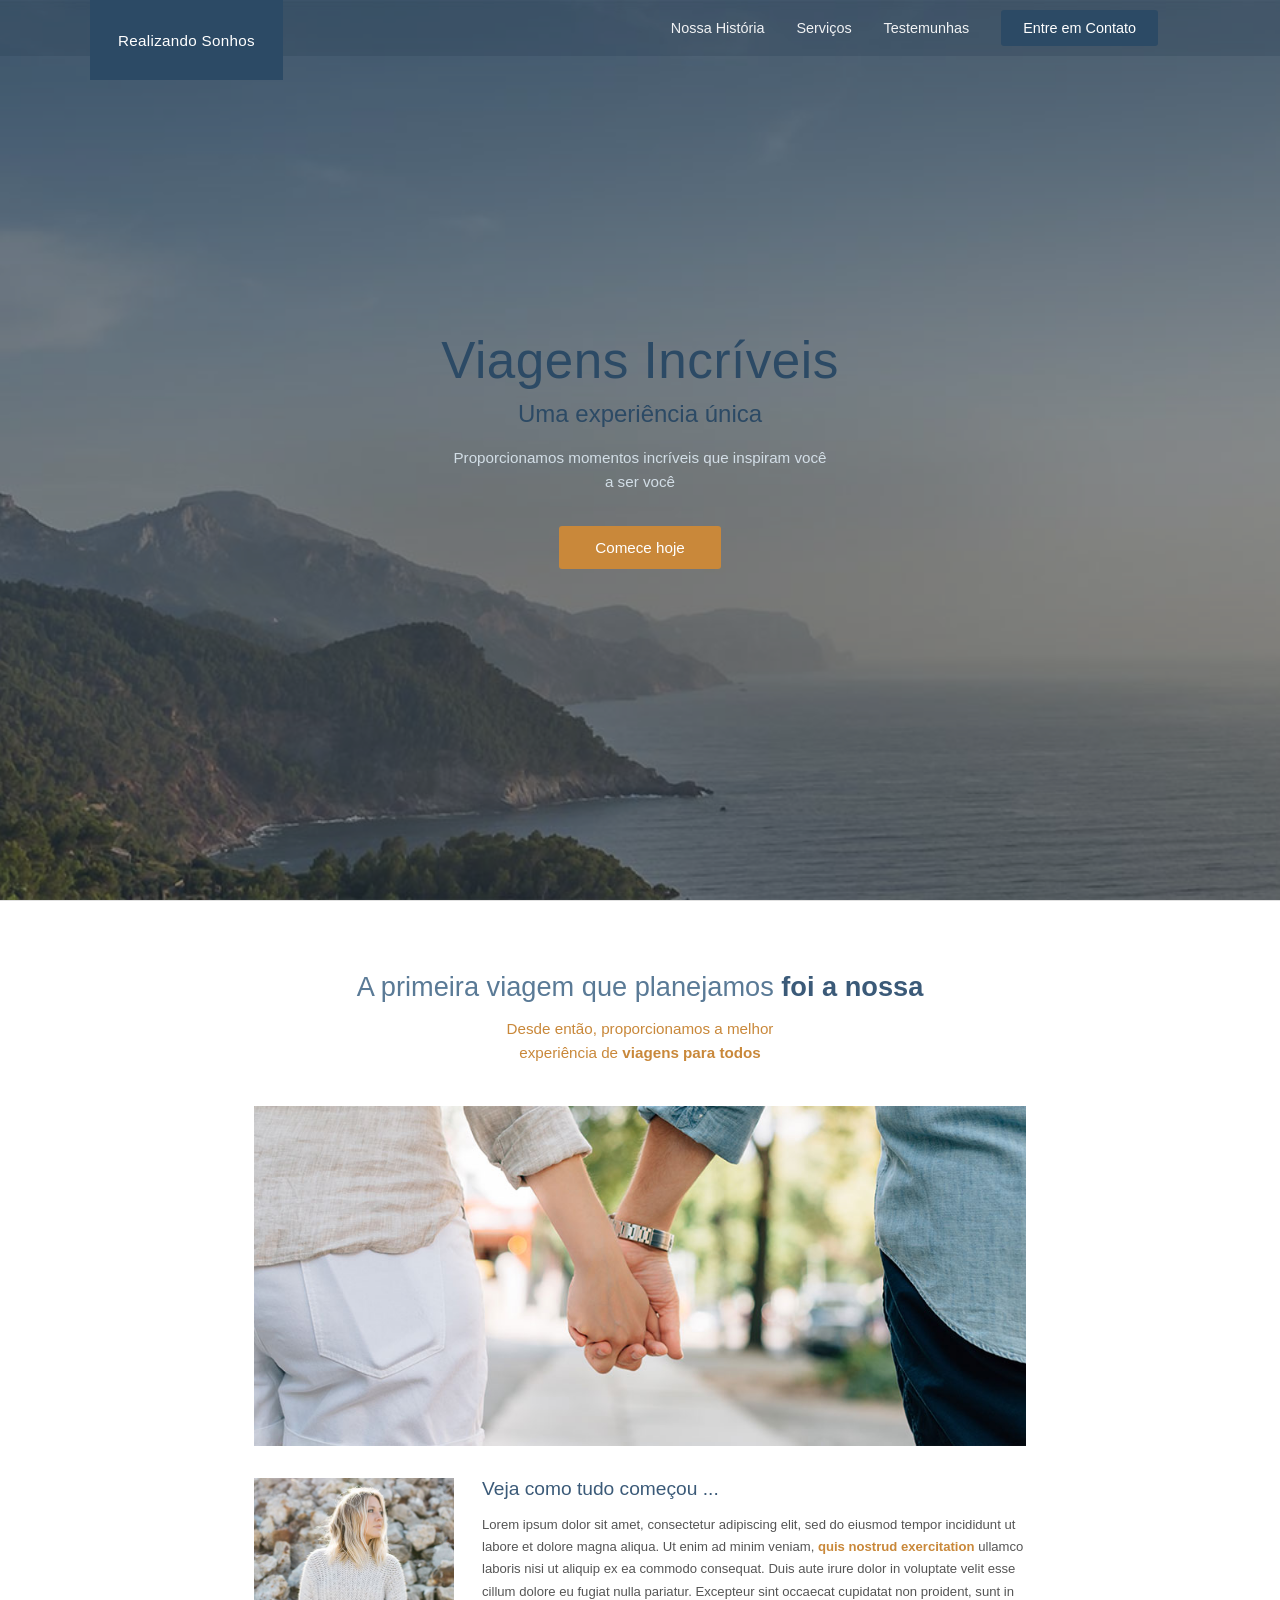
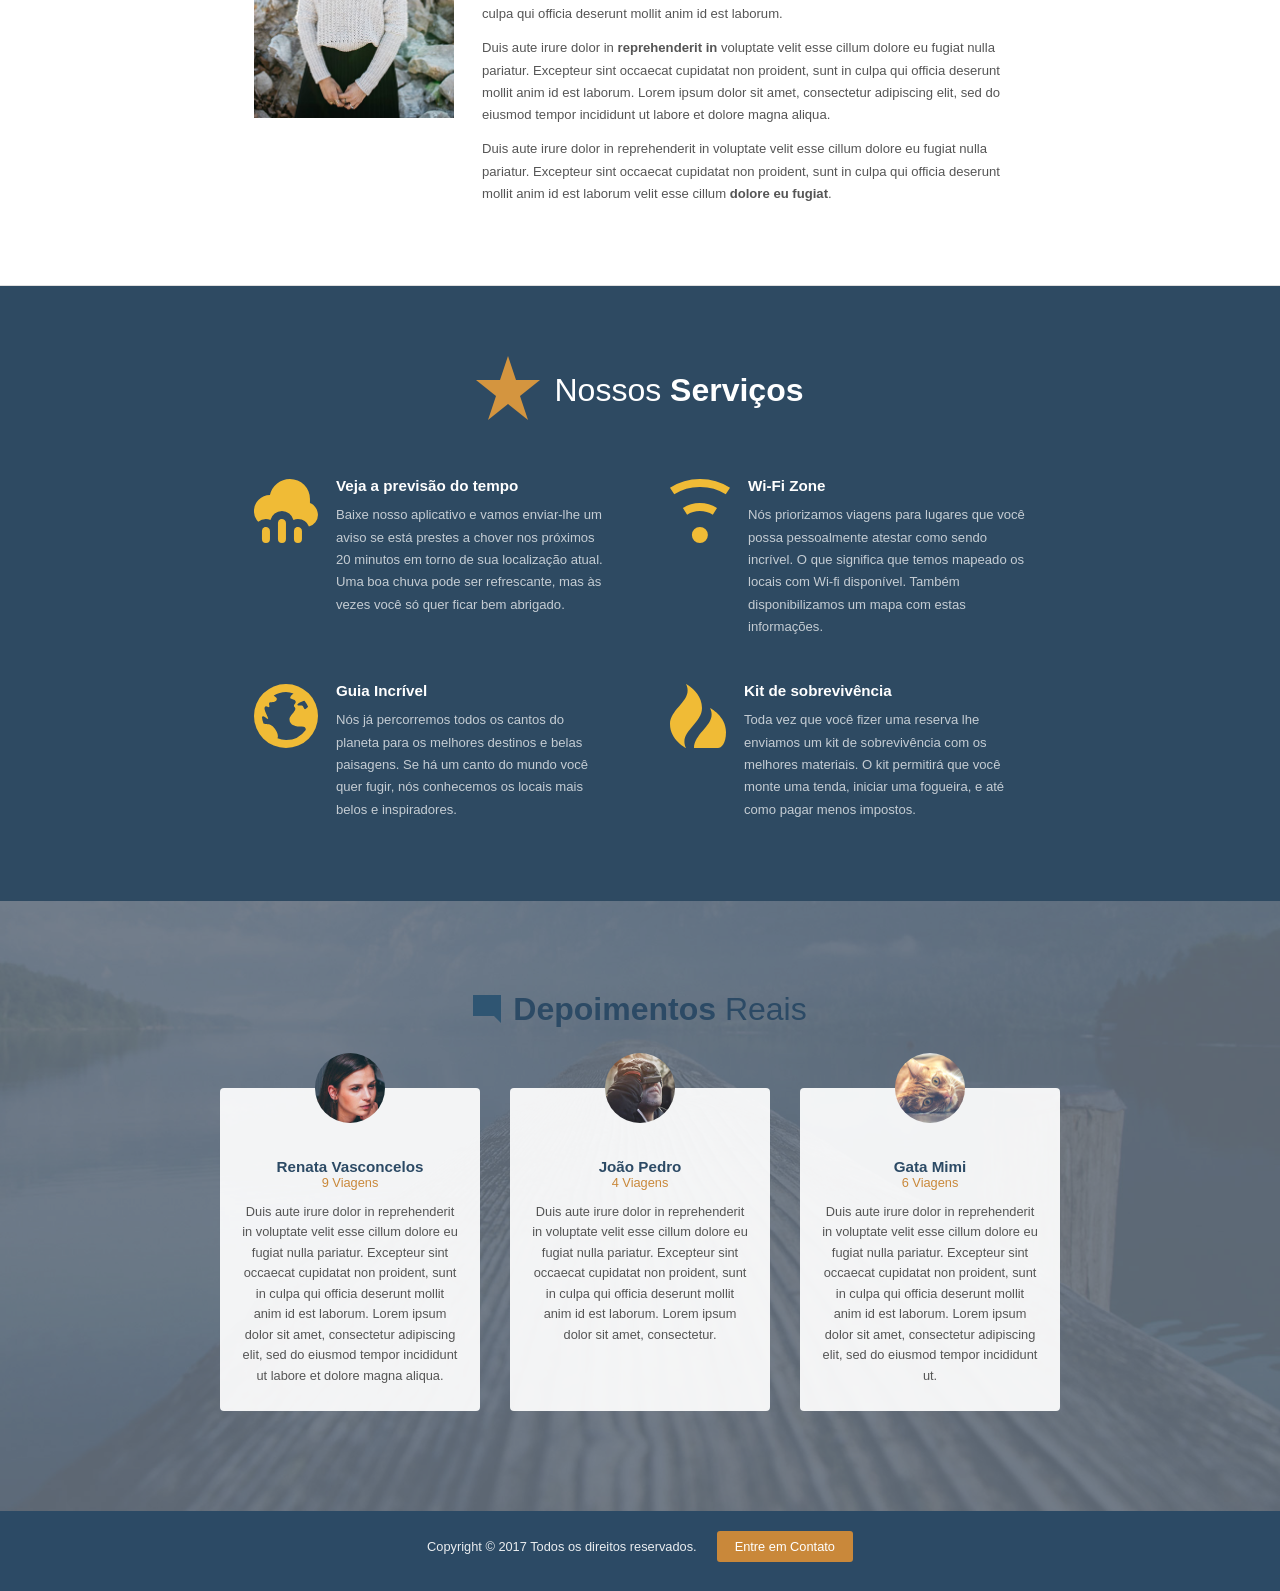
==== index.html @ dc844e5a "first commit" ====
<!doctype html>
<html lang="en">
  <head>
    <meta charset="UTF-8" />
    <meta name="viewport" content="width=device-width, initial-scale=1.0" />
    <link rel="stylesheet" href="style.css" />
    <title>Landing Page - Viagens</title>
  </head>
  <body>
    <div class="container">
      <header>
        <nav class="navbar">
          <div class="logo">Realizando Sonhos</div>

          <ul class="nav-links">
            <li><a href="#">Nossa História</a></li>
            <li><a href="#">Serviços</a></li>
            <li><a href="#">Testemunhas</a></li>
            <li><a href="#" class="btn-ctt">Entre em Contato</a></li>
          </ul>
        </nav>
      </header>
      <section class="pt1">
        <div class="texto-pt1">
          <h1>Viagens Incríveis</h1>
          <h2>Uma experiência única</h2>
          <p class="desc">
            Proporcionamos momentos incríveis que inspiram você a ser você
          </p>
          <a href="#" class="botao-laranja">Comece hoje</a>
        </div>
      </section>
      <section class="pt2">
        <div class="pt2-inner">
          <div class="pt2-titulo">
            <h2>
              A primeira viagem que planejamos <strong>foi a nossa</strong>
            </h2>
            <p class="pt2-subtitulo">
              Desde então, proporcionamos a melhor<br />experiência de
              <span class="destaque-laranja">viagens para todos</span>
            </p>
          </div>

          <div class="pt2-foto-grande">
            <img
              src="imagens-da-pagina/primeira-viagem.jpg"
              alt="Casal de mãos dadas"
            />
          </div>

          <div class="pt2-conteudo">
            <div class="pt2-foto-pequena">
              <img
                src="imagens-da-pagina/como-comecou.jpg"
                alt="Mulher viajante"
              />
            </div>
            <div class="pt2-texto">
              <h3>Veja como tudo começou ...</h3>
              <p>
                Lorem ipsum dolor sit amet, consectetur adipiscing elit, sed do
                eiusmod tempor incididunt ut labore et dolore magna aliqua. Ut
                enim ad minim veniam,
                <a href="#" class="destaque-laranja"
                  >quis nostrud exercitation</a
                >
                ullamco laboris nisi ut aliquip ex ea commodo consequat. Duis
                aute irure dolor in voluptate velit esse cillum dolore eu fugiat
                nulla pariatur. Excepteur sint occaecat cupidatat non proident,
                sunt in culpa qui officia deserunt mollit anim id est laborum.
              </p>
              <p>
                Duis aute irure dolor in
                <strong>reprehenderit in</strong> voluptate velit esse cillum
                dolore eu fugiat nulla pariatur. Excepteur sint occaecat
                cupidatat non proident, sunt in culpa qui officia deserunt
                mollit anim id est laborum. Lorem ipsum dolor sit amet,
                consectetur adipiscing elit, sed do eiusmod tempor incididunt ut
                labore et dolore magna aliqua.
              </p>
              <p>
                Duis aute irure dolor in reprehenderit in voluptate velit esse
                cillum dolore eu fugiat nulla pariatur. Excepteur sint occaecat
                cupidatat non proident, sunt in culpa qui officia deserunt
                mollit anim id est laborum velit esse cillum
                <strong>dolore eu fugiat</strong>.
              </p>
            </div>
          </div>
        </div>
      </section>
      <section class="pt3">
        <div class="pt3-inner">
          <div class="pt3-titulo">
            <span class="pt3-estrela">
              <img src="imagens-da-pagina/icons/star.svg" alt="Estrela" />
            </span>
            <h2>Nossos <strong>Serviços</strong></h2>
          </div>

          <div class="pt3-grid">
            <div class="pt3-card">
              <div class="pt3-icone">
                <img src="imagens-da-pagina/icons/rain.svg" alt="Chuva" />
              </div>
              <div class="pt3-card-texto">
                <h4>Veja a previsão do tempo</h4>
                <p>
                  Baixe nosso aplicativo e vamos enviar-lhe um aviso se está
                  prestes a chover nos próximos 20 minutos em torno de sua
                  localização atual. Uma boa chuva pode ser refrescante, mas às
                  vezes você só quer ficar bem abrigado.
                </p>
              </div>
            </div>
            <div class="pt3-card">
              <div class="pt3-icone">
                <img src="imagens-da-pagina/icons/wifi.svg" alt="Wi-fi" />
              </div>
              <div class="pt3-card-texto">
                <h4>Wi-Fi Zone</h4>
                <p>
                  Nós priorizamos viagens para lugares que você possa
                  pessoalmente atestar como sendo incrível. O que significa que
                  temos mapeado os locais com Wi-fi disponível. Também
                  disponibilizamos um mapa com estas informações.
                </p>
              </div>
            </div>
            <div class="pt3-card">
              <div class="pt3-icone">
                <img src="imagens-da-pagina/icons/globe.svg" alt="Globo" />
              </div>
              <div class="pt3-card-texto">
                <h4>Guia Incrível</h4>
                <p>
                  Nós já percorremos todos os cantos do planeta para os melhores
                  destinos e belas paisagens. Se há um canto do mundo você quer
                  fugir, nós conhecemos os locais mais belos e inspiradores.
                </p>
              </div>
            </div>
            <div class="pt3-card">
              <div class="pt3-icone">
                <img src="imagens-da-pagina/icons/fire.svg" alt="Fogo" />
              </div>
              <div class="pt3-card-texto">
                <h4>Kit de sobrevivência</h4>
                <p>
                  Toda vez que você fizer uma reserva lhe enviamos um kit de
                  sobrevivência com os melhores materiais. O kit permitirá que
                  você monte uma tenda, iniciar uma fogueira, e até como pagar
                  menos impostos.
                </p>
              </div>
            </div>
          </div>
        </div>
      </section>
      <section class="pt4">
        <div class="pt4-inner">
          <div class="pt4-titulo">
            <img
              src="imagens-da-pagina/icons/comment.svg"
              alt="Balão de fala"
              class="icone-titulo"
            />
            <h2><strong>Depoimentos</strong> Reais</h2>
          </div>

          <div class="pt4-cards">
            <div class="pt4-card">
              <img src="imagens-da-pagina/testemunha-renata.jpg" alt="Pessoa" />
              <h4>Renata Vasconcelos</h4>
              <span>9 Viagens</span>
              <p>
                Duis aute irure dolor in reprehenderit in voluptate velit esse
                cillum dolore eu fugiat nulla pariatur. Excepteur sint occaecat
                cupidatat non proident, sunt in culpa qui officia deserunt
                mollit anim id est laborum. Lorem ipsum dolor sit amet,
                consectetur adipiscing elit, sed do eiusmod tempor incididunt ut
                labore et dolore magna aliqua.
              </p>
            </div>

            <div class="pt4-card">
              <img src="imagens-da-pagina/testemunha-joao.jpg" alt="Pessoa" />
              <h4>João Pedro</h4>
              <span>4 Viagens</span>
              <p>
                Duis aute irure dolor in reprehenderit in voluptate velit esse
                cillum dolore eu fugiat nulla pariatur. Excepteur sint occaecat
                cupidatat non proident, sunt in culpa qui officia deserunt
                mollit anim id est laborum. Lorem ipsum dolor sit amet,
                consectetur.
              </p>
            </div>

            <div class="pt4-card">
              <img src="imagens-da-pagina/testemunha-cat.jpg" alt="Pessoa" />
              <h4>Gata Mimi</h4>
              <span>6 Viagens</span>
              <p>
                Duis aute irure dolor in reprehenderit in voluptate velit esse
                cillum dolore eu fugiat nulla pariatur. Excepteur sint occaecat
                cupidatat non proident, sunt in culpa qui officia deserunt
                mollit anim id est laborum. Lorem ipsum dolor sit amet,
                consectetur adipiscing elit, sed do eiusmod tempor incididunt
                ut.
              </p>
            </div>
          </div>
        </div>
      </section>
      <footer class="footer">
        <div class="footer-inner">
          <p>Copyright © 2017 Todos os direitos reservados.</p>
          <a href="#" class="btn-footer">Entre em Contato</a>
        </div>
      </footer>
    </div>
  </body>
</html>
---- style.css ----
* {
  margin: 0;
  padding: 0;
  box-sizing: border-box;
}

body {
  font-family: "Arial", sans-serif;
}

.container {
  width: 100%;
}

header {
  position: absolute;
  top: 0;
  left: 0;
  width: 100%;
  z-index: 10;
  background-color: rgba(42, 62, 82, 0.28);
}

.navbar {
  display: flex;
  align-items: stretch;
  justify-content: space-between;
  height: 56px;
  max-width: 1100px;
  margin: 0 auto;
}

.logo {
  background-color: #2c4a65;
  color: #fff;
  font-size: 0.95rem;
  font-weight: 500;
  padding: 0 28px;
  height: 80px;
  display: flex;
  align-items: center;
  letter-spacing: 0.02em;
  flex-shrink: 0;
  align-self: flex-start;
  position: relative;
  z-index: 11;
}

.nav-links {
  list-style: none;
  display: flex;
  align-items: center;
  gap: 32px;
  padding-right: 32px;
}

.nav-links li a {
  text-decoration: none;
  color: #fff;
  font-size: 0.9rem;
  opacity: 0.92;
  transition: opacity 0.2s;
}

.nav-links li a:hover {
  opacity: 1;
}

.nav-links li a.btn-ctt {
  background-color: #2c4a65;
  color: #fff;
  padding: 10px 22px;
  border-radius: 3px;
  opacity: 1;
  font-weight: 500;
  transition: background 0.2s;
}

.nav-links li a.btn-ctt:hover {
  background-color: #3b5a78;
}
/* SEÇÃO 1 */
.pt1 {
  position: relative;
  width: 100%;
  height: 100vh;
  min-height: 500px;
  background-image: url("imagens-da-pagina/paisagem--medium.jpg");
  background-size: cover;
  background-position: center;
  display: flex;
  align-items: center;
  justify-content: center;
  overflow: hidden;
}

.pt1::before {
  content: "";
  position: absolute;
  inset: 0;
  background: rgba(30, 48, 68, 0.5);
}

.texto-pt1 {
  position: relative;
  z-index: 1;
  text-align: center;
  color: #ffffff;
  padding: 0 20px;
}

.texto-pt1 h1 {
  font-size: 3.2rem;
  font-weight: 400;
  margin-bottom: 10px;
  letter-spacing: 0.01em;
  color: #2c4a65;
}

.texto-pt1 h2 {
  font-size: 1.5rem;
  font-weight: 400;
  margin-bottom: 18px;
  color: #2c4a65;
}

.texto-pt1 .desc {
  font-size: 0.95rem;
  opacity: 0.88;
  max-width: 380px;
  margin: 0 auto 32px;
  line-height: 1.6;
  color: #e0ecf5;
}

.botao-laranja {
  display: inline-block;
  background-color: #c9883a;
  color: #fff;
  text-decoration: none;
  padding: 13px 36px;
  border-radius: 3px;
  font-size: 0.95rem;
  font-weight: 500;
  transition: background 0.2s;
}

.botao-laranja:hover {
  background-color: #b5772f;
}

.pt2,
.pt3 {
  min-height: 300px;
  background-color: #f5f5f5;
  border-top: 1px solid #e0e0e0;
}

footer {
  min-height: 80px;
  background-color: #2c4a65;
}

/* SEÇÃO 2 */
.pt2 {
  background-color: #fff;
  padding: 70px 0 80px;
}

.pt2-inner {
  max-width: 820px;
  margin: 0 auto;
  padding: 0 24px;
}

.pt2-titulo {
  text-align: center;
  margin-bottom: 40px;
}

.pt2-titulo h2 {
  font-size: 1.7rem;
  font-weight: 400;
  color: #5a7a96;
  margin-bottom: 14px;
}

.pt2-titulo h2 strong {
  font-weight: 700;
  color: #3b5a78;
}

.pt2-subtitulo {
  font-size: 0.95rem;
  color: #c9883a;
  line-height: 1.6;
  text-align: center;
}

.destaque-laranja {
  color: #c9883a;
  font-weight: 600;
  text-decoration: none;
}

.pt2-foto-grande {
  width: 100%;
  margin-bottom: 32px;
}

.pt2-foto-grande img {
  width: 100%;
  height: 340px;
  object-fit: cover;
  object-position: center 30%;
  display: block;
}

.pt2-conteudo {
  display: flex;
  gap: 28px;
  align-items: flex-start;
}

.pt2-foto-pequena {
  flex-shrink: 0;
  width: 200px;
}

.pt2-foto-pequena img {
  width: 100%;
  height: 240px;
  object-fit: cover;
  display: block;
}

.pt2-texto h3 {
  font-size: 1.2rem;
  font-weight: 400;
  color: #3b5a78;
  margin-bottom: 14px;
}

.pt2-texto p {
  font-size: 0.82rem;
  color: #555;
  line-height: 1.7;
  margin-bottom: 12px;
}

.pt2-texto p:last-child {
  margin-bottom: 0;
}

/* SEÇÃO 3 */

.pt3 {
  background-color: #2e4a62;
  padding: 70px 0 80px;
}

.pt3-inner {
  max-width: 820px;
  margin: 0 auto;
  padding: 0 24px;
}

.pt3-titulo {
  display: flex;
  align-items: center;
  justify-content: center;
  gap: 14px;
  margin-bottom: 52px;
}

.pt3-estrela {
  font-size: 2rem;
  color: #c9883a;
  line-height: 1;
}

.pt3-titulo h2 {
  font-size: 2rem;
  font-weight: 400;
  color: #fff;
}

.pt3-titulo h2 strong {
  font-weight: 700;
  color: #fff;
}

.pt3-grid {
  display: grid;
  grid-template-columns: 1fr 1fr;
  gap: 44px 60px;
}

.pt3-card {
  display: flex;
  gap: 18px;
  align-items: flex-start;
}

.pt3-icone {
  font-size: 1.6rem;
  color: #c9883a;
  flex-shrink: 0;
  margin-top: 2px;
  filter: sepia(1) saturate(3) hue-rotate(5deg);
}

.pt3-card-texto h4 {
  font-size: 0.95rem;
  font-weight: 600;
  color: #fff;
  margin-bottom: 10px;
}

.pt3-card-texto p {
  font-size: 0.82rem;
  color: rgba(255, 255, 255, 0.72);
  line-height: 1.7;
}

/* SEÇÃO 4*/

.pt4 {
  position: relative;
  background: url("imagens-da-pagina/testemunha-bg.jpg") center/cover no-repeat;
  padding: 90px 0 100px;
}

.pt4::before {
  content: "";
  position: absolute;
  inset: 0;
  background: rgba(30, 48, 68, 0.6);
}

.pt4-inner {
  position: relative;
  z-index: 1;
  max-width: 1000px;
  margin: 0 auto;
  padding: 0 24px;
}

.pt4-titulo {
  display: flex;
  align-items: center;
  justify-content: center;
  gap: 12px;
  margin-bottom: 60px;
}

.icone-titulo {
  width: 28px;
  height: 28px;
  object-fit: contain;
}

.pt4-titulo h2 {
  font-size: 2rem;
  font-weight: 400;
  color: #2c4a65;
}

.pt4-titulo h2 strong {
  font-weight: 700;
}

.pt4-cards {
  display: flex;
  justify-content: center;
  gap: 30px;
  flex-wrap: wrap;
}

.pt4-card {
  background: rgba(255, 255, 255, 0.92);
  padding: 50px 22px 25px;
  text-align: center;
  width: 260px;
  position: relative;
  border-radius: 4px;
}

.pt4-card img {
  width: 70px;
  height: 70px;
  border-radius: 50%;
  object-fit: cover;

  position: absolute;
  top: -35px;
  left: 50%;
  transform: translateX(-50%);
}

.pt4-card h4 {
  margin-top: 20px;
  font-size: 0.95rem;
  color: #2c4a65;
}

.pt4-card span {
  font-size: 0.8rem;
  color: #c9883a;
  display: block;
  margin-bottom: 12px;
}

.pt4-card p {
  font-size: 0.8rem;
  color: #555;
  line-height: 1.6;
}

.pt4-card:hover {
  transform: translateY(-5px);
  transition: 0.2s ease;
}

/* FOOTER */

.footer {
  background-color: #2c4a65;
  padding: 20px 0;
}

.footer-inner {
  max-width: 1000px;
  margin: 0 auto;
  padding: 0 24px;

  display: flex;
  justify-content: center;
  align-items: center;
  gap: 20px;
}

.footer-inner p {
  color: #ffffff;
  font-size: 0.8rem;
  opacity: 0.9;
}

.btn-footer {
  background-color: #c9883a;
  color: #fff;
  text-decoration: none;
  padding: 8px 18px;
  border-radius: 3px;
  font-size: 0.8rem;
  transition: background 0.2s;
}

.btn-footer:hover {
  background-color: #b5772f;
}
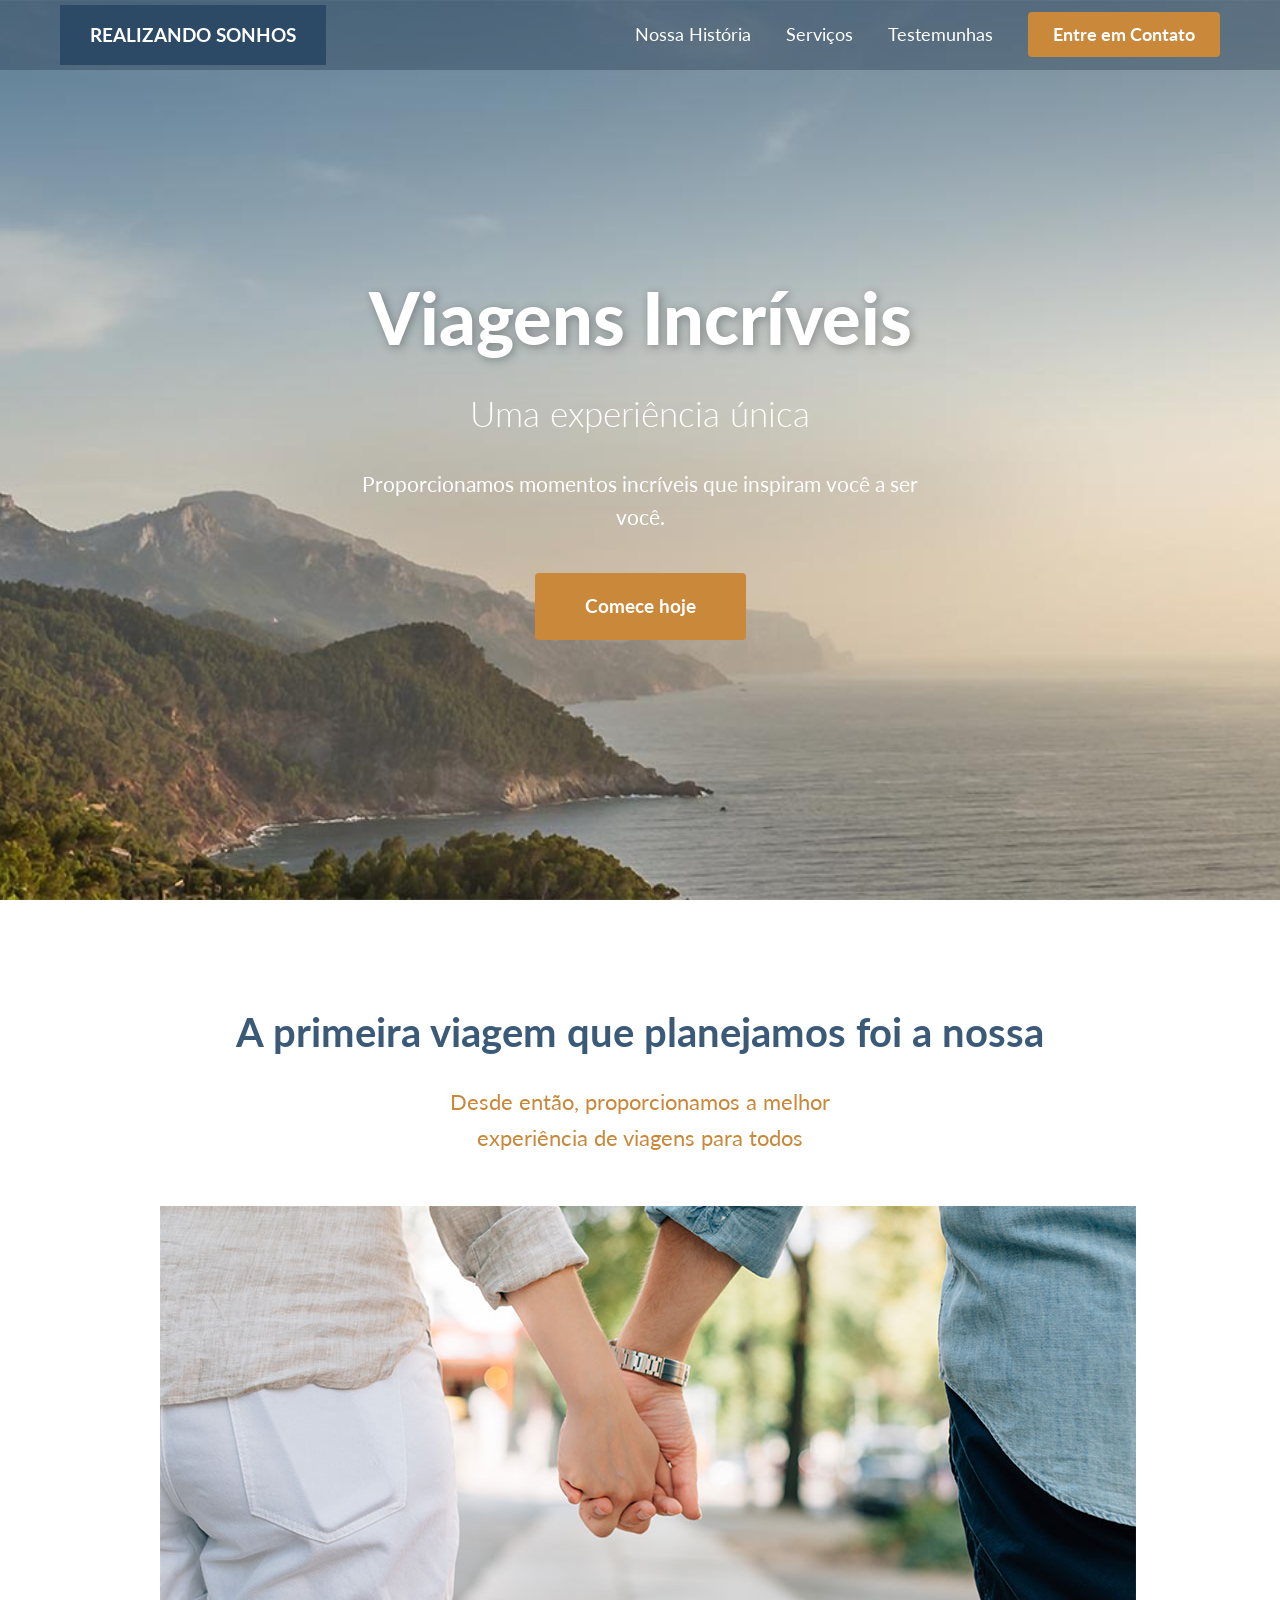
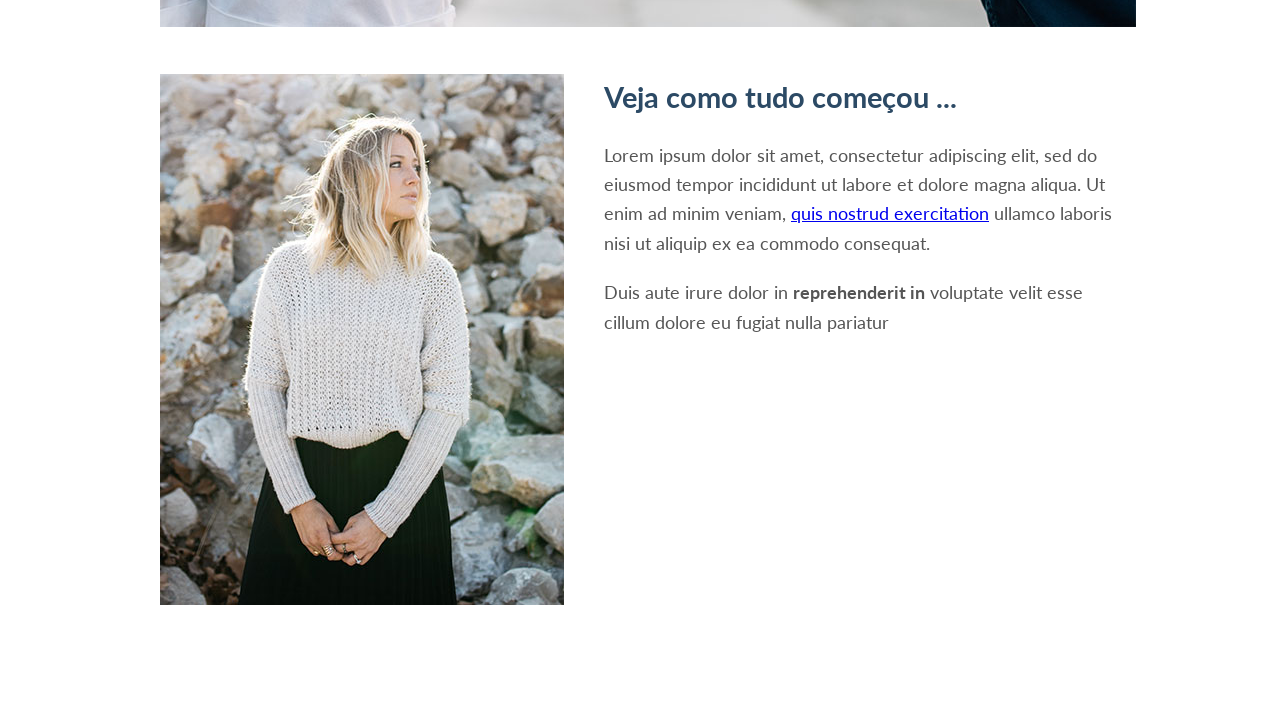
==== commit 5adf1dde: "Add files via upload" ====
--- a/index.html
+++ b/index.html
@@ -1,8 +1,11 @@
 <!doctype html>
-<html lang="en">
+<html lang="pt-br">
   <head>
     <meta charset="UTF-8" />
     <meta name="viewport" content="width=device-width, initial-scale=1.0" />
+    <link rel="preconnect" href="https://fonts.googleapis.com" />
+    <link rel="preconnect" href="https://fonts.gstatic.com" crossorigin />
+    <link href="https://fonts.googleapis.com/css2?family=Lato:wght@300;400;700;900&display=swap" rel="stylesheet" />
     <link rel="stylesheet" href="style.css" />
     <title>Landing Page - Viagens</title>
   </head>
@@ -11,7 +14,6 @@
       <header>
         <nav class="navbar">
           <div class="logo">Realizando Sonhos</div>
-
           <ul class="nav-links">
             <li><a href="#">Nossa História</a></li>
             <li><a href="#">Serviços</a></li>
@@ -20,41 +22,33 @@
           </ul>
         </nav>
       </header>
+
       <section class="pt1">
         <div class="texto-pt1">
           <h1>Viagens Incríveis</h1>
           <h2>Uma experiência única</h2>
           <p class="desc">
-            Proporcionamos momentos incríveis que inspiram você a ser você
+            Proporcionamos momentos incríveis que inspiram você a ser você.
           </p>
           <a href="#" class="botao-laranja">Comece hoje</a>
         </div>
       </section>
+
       <section class="pt2">
         <div class="pt2-inner">
           <div class="pt2-titulo">
-            <h2>
-              A primeira viagem que planejamos <strong>foi a nossa</strong>
-            </h2>
+            <h2>A primeira viagem que planejamos <strong>foi a nossa</strong></h2>
             <p class="pt2-subtitulo">
               Desde então, proporcionamos a melhor<br />experiência de
               <span class="destaque-laranja">viagens para todos</span>
             </p>
           </div>
-
           <div class="pt2-foto-grande">
-            <img
-              src="imagens-da-pagina/primeira-viagem.jpg"
-              alt="Casal de mãos dadas"
-            />
+            <img src="imagens-da-pagina/primeira-viagem.jpg" alt="Casal de mãos dadas" />
           </div>
-
           <div class="pt2-conteudo">
             <div class="pt2-foto-pequena">
-              <img
-                src="imagens-da-pagina/como-comecou.jpg"
-                alt="Mulher viajante"
-              />
+              <img src="imagens-da-pagina/como-comecou.jpg" alt="Mulher viajante" />
             </div>
             <div class="pt2-texto">
               <h3>Veja como tudo começou ...</h3>
@@ -62,163 +56,9 @@
                 Lorem ipsum dolor sit amet, consectetur adipiscing elit, sed do
                 eiusmod tempor incididunt ut labore et dolore magna aliqua. Ut
                 enim ad minim veniam,
-                <a href="#" class="destaque-laranja"
-                  >quis nostrud exercitation</a
-                >
-                ullamco laboris nisi ut aliquip ex ea commodo consequat. Duis
-                aute irure dolor in voluptate velit esse cillum dolore eu fugiat
-                nulla pariatur. Excepteur sint occaecat cupidatat non proident,
-                sunt in culpa qui officia deserunt mollit anim id est laborum.
+                <a href="#" class="destaque-laranja">quis nostrud exercitation</a>
+                ullamco laboris nisi ut aliquip ex ea commodo consequat.
               </p>
               <p>
-                Duis aute irure dolor in
-                <strong>reprehenderit in</strong> voluptate velit esse cillum
-                dolore eu fugiat nulla pariatur. Excepteur sint occaecat
-                cupidatat non proident, sunt in culpa qui officia deserunt
-                mollit anim id est laborum. Lorem ipsum dolor sit amet,
-                consectetur adipiscing elit, sed do eiusmod tempor incididunt ut
-                labore et dolore magna aliqua.
-              </p>
-              <p>
-                Duis aute irure dolor in reprehenderit in voluptate velit esse
-                cillum dolore eu fugiat nulla pariatur. Excepteur sint occaecat
-                cupidatat non proident, sunt in culpa qui officia deserunt
-                mollit anim id est laborum velit esse cillum
-                <strong>dolore eu fugiat</strong>.
-              </p>
-            </div>
-          </div>
-        </div>
-      </section>
-      <section class="pt3">
-        <div class="pt3-inner">
-          <div class="pt3-titulo">
-            <span class="pt3-estrela">
-              <img src="imagens-da-pagina/icons/star.svg" alt="Estrela" />
-            </span>
-            <h2>Nossos <strong>Serviços</strong></h2>
-          </div>
-
-          <div class="pt3-grid">
-            <div class="pt3-card">
-              <div class="pt3-icone">
-                <img src="imagens-da-pagina/icons/rain.svg" alt="Chuva" />
-              </div>
-              <div class="pt3-card-texto">
-                <h4>Veja a previsão do tempo</h4>
-                <p>
-                  Baixe nosso aplicativo e vamos enviar-lhe um aviso se está
-                  prestes a chover nos próximos 20 minutos em torno de sua
-                  localização atual. Uma boa chuva pode ser refrescante, mas às
-                  vezes você só quer ficar bem abrigado.
-                </p>
-              </div>
-            </div>
-            <div class="pt3-card">
-              <div class="pt3-icone">
-                <img src="imagens-da-pagina/icons/wifi.svg" alt="Wi-fi" />
-              </div>
-              <div class="pt3-card-texto">
-                <h4>Wi-Fi Zone</h4>
-                <p>
-                  Nós priorizamos viagens para lugares que você possa
-                  pessoalmente atestar como sendo incrível. O que significa que
-                  temos mapeado os locais com Wi-fi disponível. Também
-                  disponibilizamos um mapa com estas informações.
-                </p>
-              </div>
-            </div>
-            <div class="pt3-card">
-              <div class="pt3-icone">
-                <img src="imagens-da-pagina/icons/globe.svg" alt="Globo" />
-              </div>
-              <div class="pt3-card-texto">
-                <h4>Guia Incrível</h4>
-                <p>
-                  Nós já percorremos todos os cantos do planeta para os melhores
-                  destinos e belas paisagens. Se há um canto do mundo você quer
-                  fugir, nós conhecemos os locais mais belos e inspiradores.
-                </p>
-              </div>
-            </div>
-            <div class="pt3-card">
-              <div class="pt3-icone">
-                <img src="imagens-da-pagina/icons/fire.svg" alt="Fogo" />
-              </div>
-              <div class="pt3-card-texto">
-                <h4>Kit de sobrevivência</h4>
-                <p>
-                  Toda vez que você fizer uma reserva lhe enviamos um kit de
-                  sobrevivência com os melhores materiais. O kit permitirá que
-                  você monte uma tenda, iniciar uma fogueira, e até como pagar
-                  menos impostos.
-                </p>
-              </div>
-            </div>
-          </div>
-        </div>
-      </section>
-      <section class="pt4">
-        <div class="pt4-inner">
-          <div class="pt4-titulo">
-            <img
-              src="imagens-da-pagina/icons/comment.svg"
-              alt="Balão de fala"
-              class="icone-titulo"
-            />
-            <h2><strong>Depoimentos</strong> Reais</h2>
-          </div>
-
-          <div class="pt4-cards">
-            <div class="pt4-card">
-              <img src="imagens-da-pagina/testemunha-renata.jpg" alt="Pessoa" />
-              <h4>Renata Vasconcelos</h4>
-              <span>9 Viagens</span>
-              <p>
-                Duis aute irure dolor in reprehenderit in voluptate velit esse
-                cillum dolore eu fugiat nulla pariatur. Excepteur sint occaecat
-                cupidatat non proident, sunt in culpa qui officia deserunt
-                mollit anim id est laborum. Lorem ipsum dolor sit amet,
-                consectetur adipiscing elit, sed do eiusmod tempor incididunt ut
-                labore et dolore magna aliqua.
-              </p>
-            </div>
-
-            <div class="pt4-card">
-              <img src="imagens-da-pagina/testemunha-joao.jpg" alt="Pessoa" />
-              <h4>João Pedro</h4>
-              <span>4 Viagens</span>
-              <p>
-                Duis aute irure dolor in reprehenderit in voluptate velit esse
-                cillum dolore eu fugiat nulla pariatur. Excepteur sint occaecat
-                cupidatat non proident, sunt in culpa qui officia deserunt
-                mollit anim id est laborum. Lorem ipsum dolor sit amet,
-                consectetur.
-              </p>
-            </div>
-
-            <div class="pt4-card">
-              <img src="imagens-da-pagina/testemunha-cat.jpg" alt="Pessoa" />
-              <h4>Gata Mimi</h4>
-              <span>6 Viagens</span>
-              <p>
-                Duis aute irure dolor in reprehenderit in voluptate velit esse
-                cillum dolore eu fugiat nulla pariatur. Excepteur sint occaecat
-                cupidatat non proident, sunt in culpa qui officia deserunt
-                mollit anim id est laborum. Lorem ipsum dolor sit amet,
-                consectetur adipiscing elit, sed do eiusmod tempor incididunt
-                ut.
-              </p>
-            </div>
-          </div>
-        </div>
-      </section>
-      <footer class="footer">
-        <div class="footer-inner">
-          <p>Copyright © 2017 Todos os direitos reservados.</p>
-          <a href="#" class="btn-footer">Entre em Contato</a>
-        </div>
-      </footer>
-    </div>
-  </body>
-</html>
+                Duis aute irure dolor in <strong>reprehenderit in</strong> voluptate velit esse cillum
+                dolore eu fugiat nulla pariatur
--- a/style.css
+++ b/style.css
@@ -5,7 +5,10 @@
 }
 
 body {
-  font-family: "Arial", sans-serif;
+  font-family: "Lato", "Arial", sans-serif;
+  font-size: 18px; /* Aumentado de 16px para 18px */
+  color: #333;
+  line-height: 1.6;
 }
 
 .container {
@@ -18,87 +21,61 @@
   left: 0;
   width: 100%;
   z-index: 10;
-  background-color: rgba(42, 62, 82, 0.28);
+  background-color: rgba(42, 62, 82, 0.4);
 }
 
 .navbar {
   display: flex;
-  align-items: stretch;
+  align-items: center;
   justify-content: space-between;
-  height: 56px;
-  max-width: 1100px;
+  height: 70px; /* Aumentado para acomodar logos maiores */
+  max-width: 1200px;
   margin: 0 auto;
+  padding: 0 20px;
 }
 
 .logo {
   background-color: #2c4a65;
   color: #fff;
-  font-size: 0.95rem;
-  font-weight: 500;
-  padding: 0 28px;
-  height: 80px;
-  display: flex;
-  align-items: center;
-  letter-spacing: 0.02em;
-  flex-shrink: 0;
-  align-self: flex-start;
-  position: relative;
-  z-index: 11;
+  font-size: 1.2rem; /* Aumentado */
+  font-weight: 700;
+  padding: 15px 30px;
+  display: flex;
+  align-items: center;
+  text-transform: uppercase;
 }
 
 .nav-links {
   list-style: none;
   display: flex;
   align-items: center;
-  gap: 32px;
-  padding-right: 32px;
+  gap: 35px;
 }
 
 .nav-links li a {
   text-decoration: none;
   color: #fff;
-  font-size: 0.9rem;
-  opacity: 0.92;
+  font-size: 1.1rem; /* Aumentado */
+  font-weight: 400;
   transition: opacity 0.2s;
 }
 
-.nav-links li a:hover {
-  opacity: 1;
-}
-
 .nav-links li a.btn-ctt {
-  background-color: #2c4a65;
-  color: #fff;
-  padding: 10px 22px;
-  border-radius: 3px;
-  opacity: 1;
-  font-weight: 500;
-  transition: background 0.2s;
-}
-
-.nav-links li a.btn-ctt:hover {
-  background-color: #3b5a78;
-}
-/* SEÇÃO 1 */
+  background-color: #c9883a;
+  padding: 12px 25px;
+  border-radius: 4px;
+  font-weight: 700;
+}
+
+/* SEÇÃO 1 - HERO */
 .pt1 {
   position: relative;
   width: 100%;
   height: 100vh;
-  min-height: 500px;
-  background-image: url("imagens-da-pagina/paisagem--medium.jpg");
-  background-size: cover;
-  background-position: center;
+  background: #1e3044 url("imagens-da-pagina/paisagem--medium.jpg") center/cover no-repeat;
   display: flex;
   align-items: center;
   justify-content: center;
-  overflow: hidden;
-}
-
-.pt1::before {
-  content: "";
-  position: absolute;
-  inset: 0;
-  background: rgba(30, 48, 68, 0.5);
 }
 
 .texto-pt1 {
@@ -106,31 +83,26 @@
   z-index: 1;
   text-align: center;
   color: #ffffff;
-  padding: 0 20px;
 }
 
 .texto-pt1 h1 {
-  font-size: 3.2rem;
-  font-weight: 400;
+  font-size: 4.5rem; /* Aumentado significativamente */
+  font-weight: 900;
   margin-bottom: 10px;
-  letter-spacing: 0.01em;
-  color: #2c4a65;
+  color: #fff;
+  text-shadow: 2px 2px 10px rgba(0,0,0,0.3);
 }
 
 .texto-pt1 h2 {
-  font-size: 1.5rem;
-  font-weight: 400;
-  margin-bottom: 18px;
-  color: #2c4a65;
+  font-size: 2.2rem; /* Aumentado */
+  font-weight: 300;
+  margin-bottom: 25px;
 }
 
 .texto-pt1 .desc {
-  font-size: 0.95rem;
-  opacity: 0.88;
-  max-width: 380px;
-  margin: 0 auto 32px;
-  line-height: 1.6;
-  color: #e0ecf5;
+  font-size: 1.3rem; /* Aumentado */
+  max-width: 600px;
+  margin: 0 auto 40px;
 }
 
 .botao-laranja {
@@ -138,324 +110,95 @@
   background-color: #c9883a;
   color: #fff;
   text-decoration: none;
-  padding: 13px 36px;
-  border-radius: 3px;
-  font-size: 0.95rem;
-  font-weight: 500;
-  transition: background 0.2s;
-}
-
-.botao-laranja:hover {
-  background-color: #b5772f;
-}
-
-.pt2,
-.pt3 {
-  min-height: 300px;
-  background-color: #f5f5f5;
-  border-top: 1px solid #e0e0e0;
-}
-
-footer {
-  min-height: 80px;
-  background-color: #2c4a65;
-}
-
-/* SEÇÃO 2 */
+  padding: 18px 50px; /* Botão maior */
+  border-radius: 4px;
+  font-size: 1.2rem;
+  font-weight: 700;
+  transition: transform 0.2s;
+}
+
+/* SEÇÃO 2 - CONTEÚDO */
 .pt2 {
-  background-color: #fff;
-  padding: 70px 0 80px;
+  padding: 100px 0;
 }
 
 .pt2-inner {
-  max-width: 820px;
+  max-width: 1000px;
   margin: 0 auto;
-  padding: 0 24px;
-}
-
-.pt2-titulo {
-  text-align: center;
-  margin-bottom: 40px;
+  padding: 0 20px;
 }
 
 .pt2-titulo h2 {
-  font-size: 1.7rem;
-  font-weight: 400;
-  color: #5a7a96;
-  margin-bottom: 14px;
-}
-
-.pt2-titulo h2 strong {
-  font-weight: 700;
+  font-size: 2.5rem; /* Aumentado */
   color: #3b5a78;
+  text-align: center;
+  margin-bottom: 20px;
 }
 
 .pt2-subtitulo {
-  font-size: 0.95rem;
+  font-size: 1.4rem; /* Aumentado */
   color: #c9883a;
-  line-height: 1.6;
-  text-align: center;
-}
-
-.destaque-laranja {
-  color: #c9883a;
-  font-weight: 600;
-  text-decoration: none;
-}
-
-.pt2-foto-grande {
-  width: 100%;
-  margin-bottom: 32px;
-}
-
-.pt2-foto-grande img {
-  width: 100%;
-  height: 340px;
-  object-fit: cover;
-  object-position: center 30%;
-  display: block;
+  text-align: center;
+  margin-bottom: 50px;
 }
 
 .pt2-conteudo {
   display: flex;
-  gap: 28px;
-  align-items: flex-start;
-}
-
-.pt2-foto-pequena {
-  flex-shrink: 0;
-  width: 200px;
-}
-
-.pt2-foto-pequena img {
-  width: 100%;
-  height: 240px;
-  object-fit: cover;
-  display: block;
+  gap: 40px;
+  margin-top: 40px;
 }
 
 .pt2-texto h3 {
-  font-size: 1.2rem;
-  font-weight: 400;
-  color: #3b5a78;
-  margin-bottom: 14px;
+  font-size: 1.8rem; /* Aumentado */
+  color: #2c4a65;
+  margin-bottom: 20px;
 }
 
 .pt2-texto p {
-  font-size: 0.82rem;
+  font-size: 1.15rem; /* Aumentado */
+  margin-bottom: 20px;
   color: #555;
-  line-height: 1.7;
-  margin-bottom: 12px;
-}
-
-.pt2-texto p:last-child {
-  margin-bottom: 0;
-}
-
-/* SEÇÃO 3 */
-
+}
+
+/* SEÇÃO 3 - SERVIÇOS */
 .pt3 {
   background-color: #2e4a62;
-  padding: 70px 0 80px;
-}
-
-.pt3-inner {
-  max-width: 820px;
-  margin: 0 auto;
-  padding: 0 24px;
-}
-
-.pt3-titulo {
-  display: flex;
-  align-items: center;
-  justify-content: center;
-  gap: 14px;
-  margin-bottom: 52px;
-}
-
-.pt3-estrela {
-  font-size: 2rem;
-  color: #c9883a;
-  line-height: 1;
+  padding: 100px 0;
+  color: #fff;
 }
 
 .pt3-titulo h2 {
-  font-size: 2rem;
-  font-weight: 400;
-  color: #fff;
-}
-
-.pt3-titulo h2 strong {
-  font-weight: 700;
-  color: #fff;
+  font-size: 2.5rem;
+  text-align: center;
 }
 
 .pt3-grid {
   display: grid;
   grid-template-columns: 1fr 1fr;
-  gap: 44px 60px;
-}
-
-.pt3-card {
-  display: flex;
-  gap: 18px;
-  align-items: flex-start;
-}
-
-.pt3-icone {
-  font-size: 1.6rem;
+  gap: 50px;
+  margin-top: 60px;
+}
+
+.pt3-card-texto h4 {
+  font-size: 1.4rem; /* Aumentado */
+  margin-bottom: 15px;
   color: #c9883a;
-  flex-shrink: 0;
-  margin-top: 2px;
-  filter: sepia(1) saturate(3) hue-rotate(5deg);
-}
-
-.pt3-card-texto h4 {
-  font-size: 0.95rem;
-  font-weight: 600;
-  color: #fff;
-  margin-bottom: 10px;
 }
 
 .pt3-card-texto p {
-  font-size: 0.82rem;
-  color: rgba(255, 255, 255, 0.72);
-  line-height: 1.7;
-}
-
-/* SEÇÃO 4*/
-
-.pt4 {
-  position: relative;
-  background: url("imagens-da-pagina/testemunha-bg.jpg") center/cover no-repeat;
-  padding: 90px 0 100px;
-}
-
-.pt4::before {
-  content: "";
-  position: absolute;
-  inset: 0;
-  background: rgba(30, 48, 68, 0.6);
-}
-
-.pt4-inner {
-  position: relative;
-  z-index: 1;
-  max-width: 1000px;
-  margin: 0 auto;
-  padding: 0 24px;
-}
-
-.pt4-titulo {
-  display: flex;
-  align-items: center;
-  justify-content: center;
-  gap: 12px;
-  margin-bottom: 60px;
-}
-
-.icone-titulo {
-  width: 28px;
-  height: 28px;
-  object-fit: contain;
-}
-
-.pt4-titulo h2 {
-  font-size: 2rem;
-  font-weight: 400;
-  color: #2c4a65;
-}
-
-.pt4-titulo h2 strong {
-  font-weight: 700;
-}
-
-.pt4-cards {
-  display: flex;
-  justify-content: center;
-  gap: 30px;
-  flex-wrap: wrap;
-}
-
-.pt4-card {
-  background: rgba(255, 255, 255, 0.92);
-  padding: 50px 22px 25px;
-  text-align: center;
-  width: 260px;
-  position: relative;
-  border-radius: 4px;
-}
-
-.pt4-card img {
-  width: 70px;
-  height: 70px;
-  border-radius: 50%;
-  object-fit: cover;
-
-  position: absolute;
-  top: -35px;
-  left: 50%;
-  transform: translateX(-50%);
-}
-
-.pt4-card h4 {
-  margin-top: 20px;
-  font-size: 0.95rem;
-  color: #2c4a65;
-}
-
-.pt4-card span {
-  font-size: 0.8rem;
-  color: #c9883a;
-  display: block;
-  margin-bottom: 12px;
-}
-
-.pt4-card p {
-  font-size: 0.8rem;
-  color: #555;
-  line-height: 1.6;
-}
-
-.pt4-card:hover {
-  transform: translateY(-5px);
-  transition: 0.2s ease;
+  font-size: 1.1rem;
+  opacity: 0.9;
 }
 
 /* FOOTER */
-
 .footer {
   background-color: #2c4a65;
-  padding: 20px 0;
-}
-
-.footer-inner {
-  max-width: 1000px;
-  margin: 0 auto;
-  padding: 0 24px;
-
-  display: flex;
-  justify-content: center;
-  align-items: center;
-  gap: 20px;
+  padding: 40px 0;
+  color: #fff;
+  text-align: center;
 }
 
 .footer-inner p {
-  color: #ffffff;
-  font-size: 0.8rem;
-  opacity: 0.9;
-}
-
-.btn-footer {
-  background-color: #c9883a;
-  color: #fff;
-  text-decoration: none;
-  padding: 8px 18px;
-  border-radius: 3px;
-  font-size: 0.8rem;
-  transition: background 0.2s;
-}
-
-.btn-footer:hover {
-  background-color: #b5772f;
-}
+  font-size: 1.1rem;
+  margin-bottom: 20px;
+}
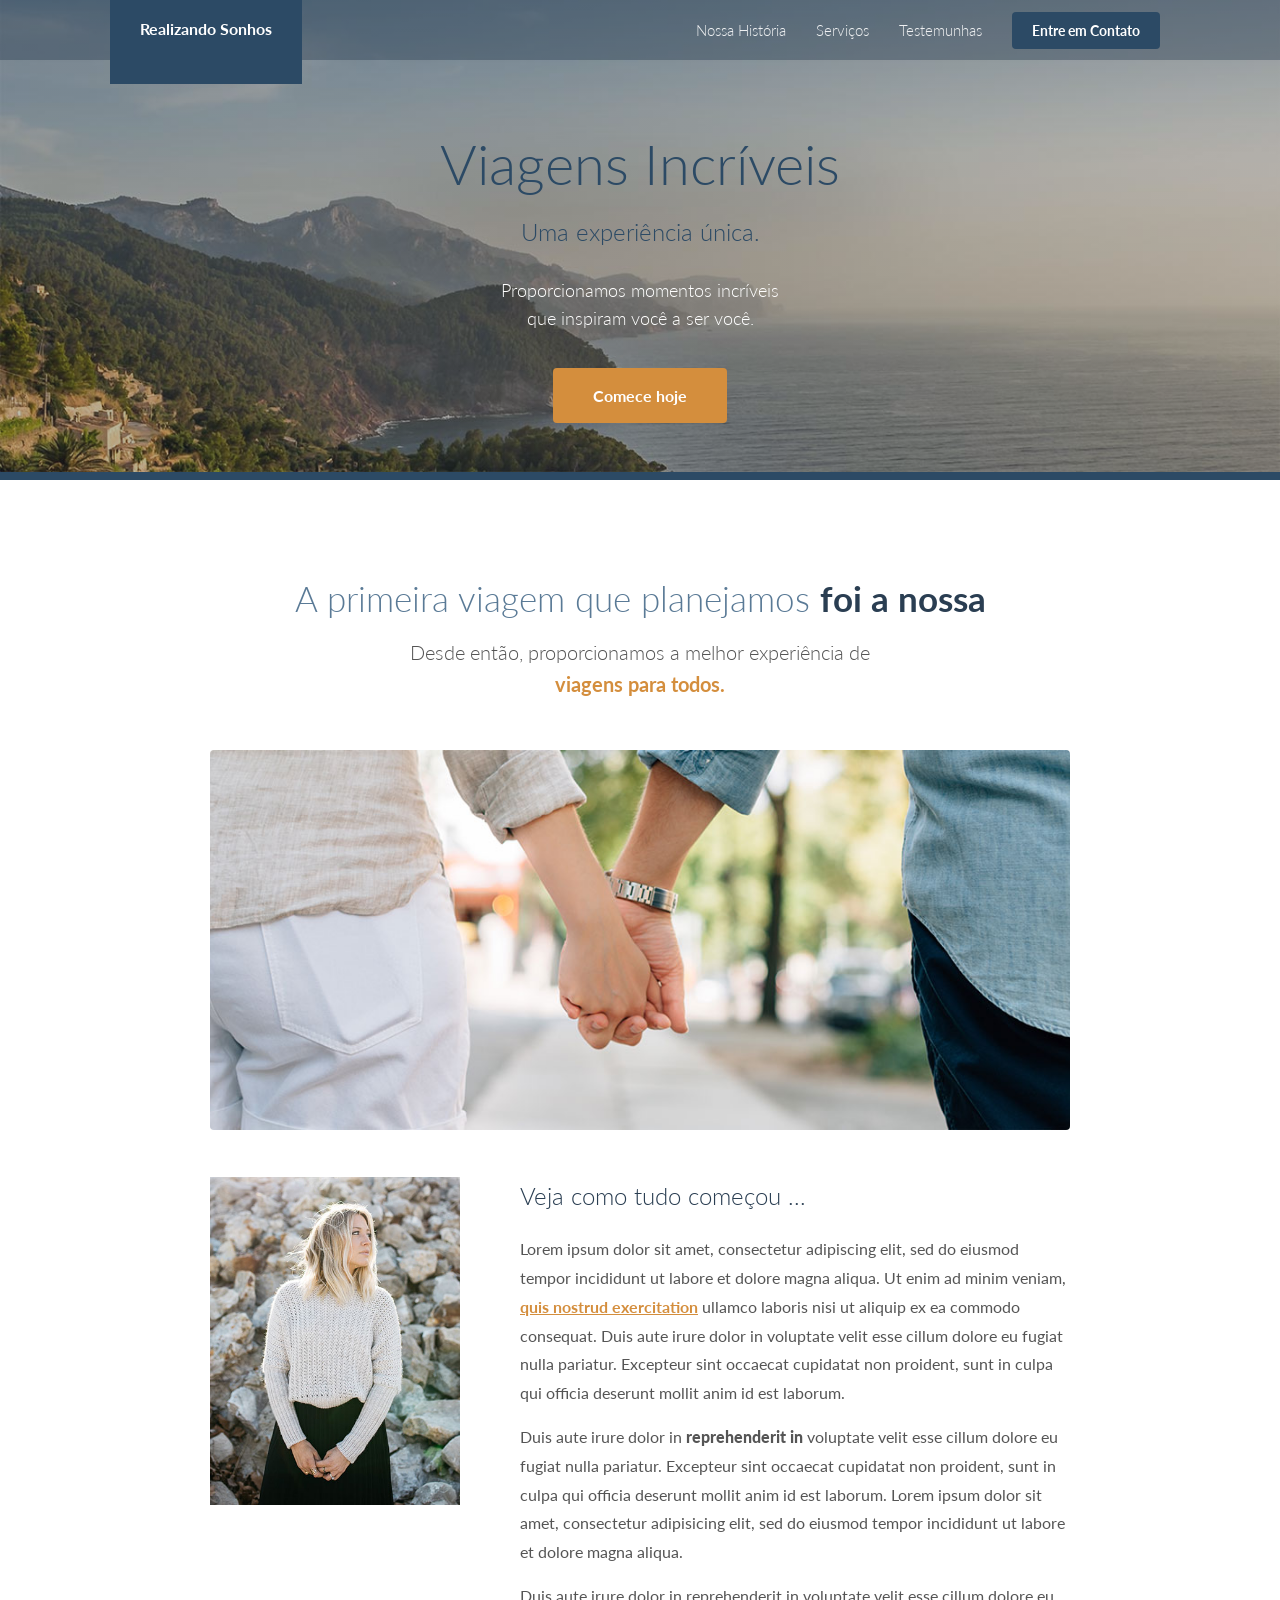
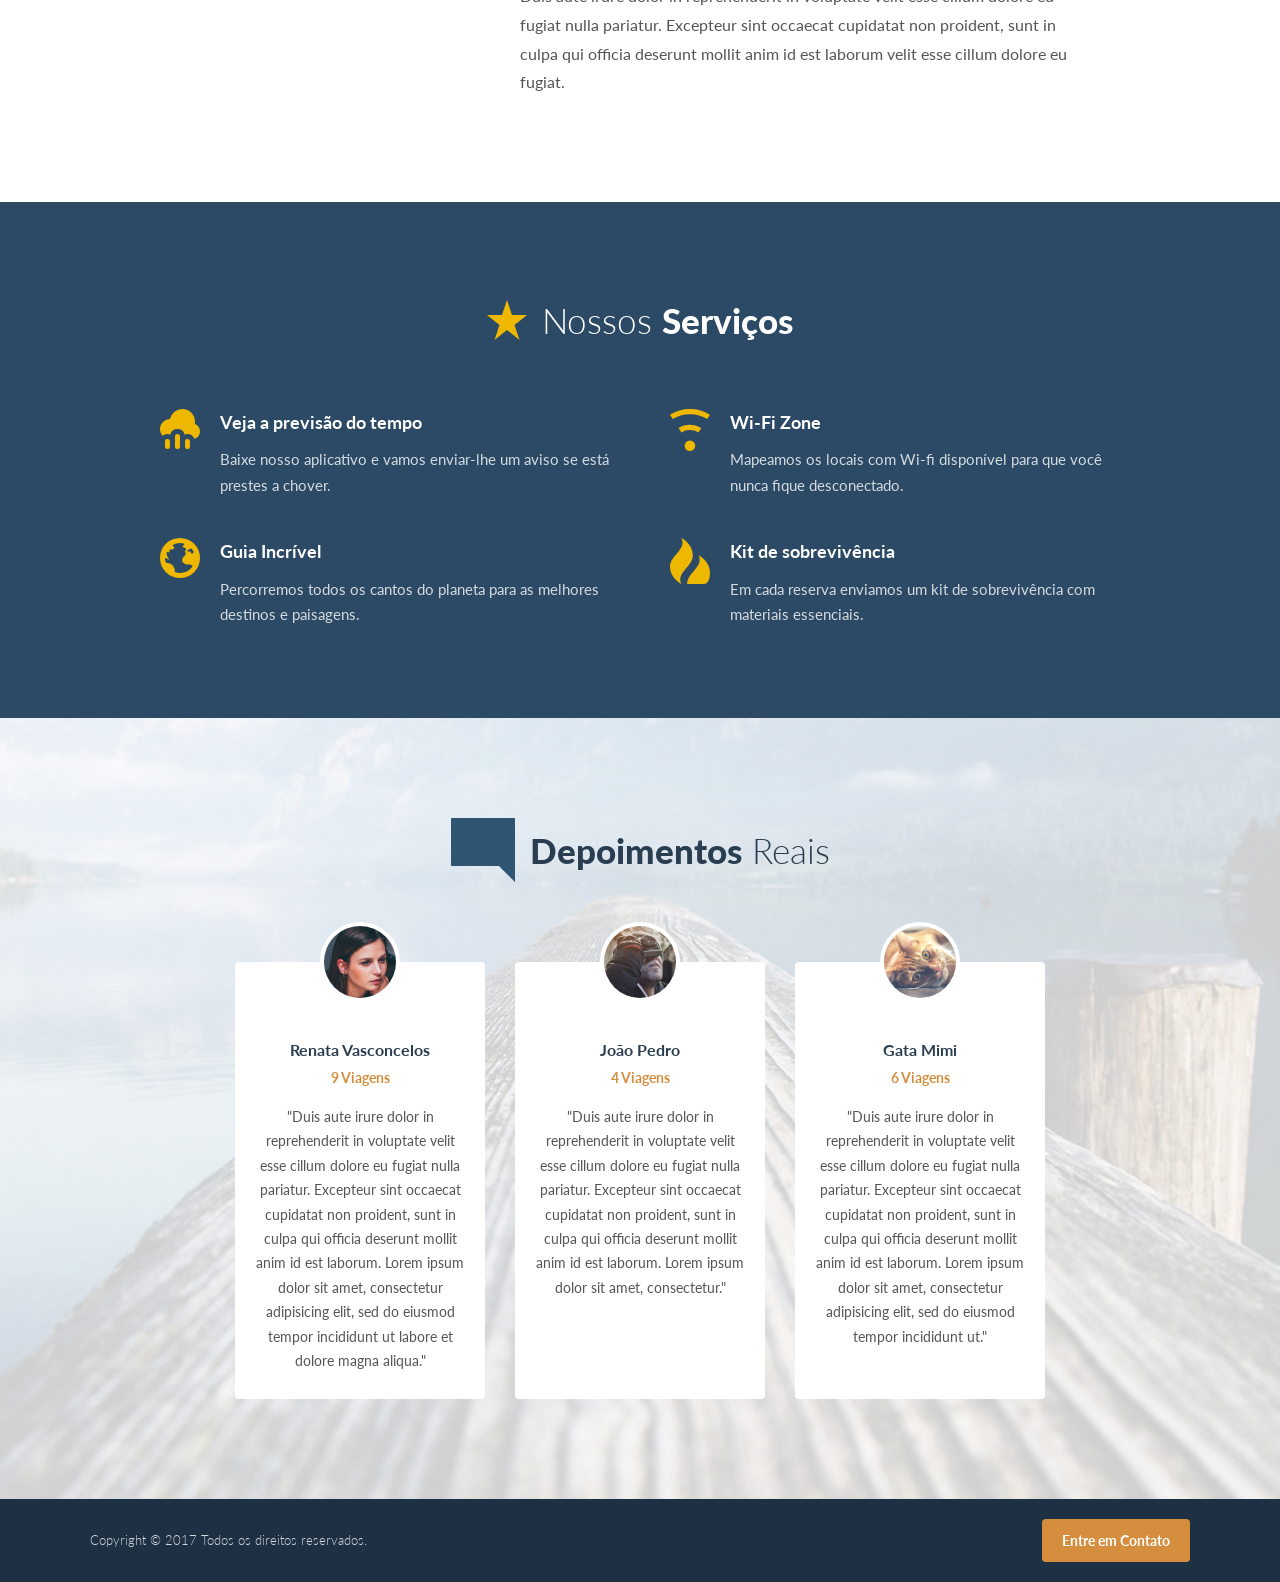
==== commit 622a72b9: "detalhes" ====
--- a/index.html
+++ b/index.html
@@ -1,23 +1,26 @@
 <!doctype html>
-<html lang="pt-br">
+<html lang="pt-BR">
   <head>
     <meta charset="UTF-8" />
     <meta name="viewport" content="width=device-width, initial-scale=1.0" />
     <link rel="preconnect" href="https://fonts.googleapis.com" />
     <link rel="preconnect" href="https://fonts.gstatic.com" crossorigin />
-    <link href="https://fonts.googleapis.com/css2?family=Lato:wght@300;400;700;900&display=swap" rel="stylesheet" />
+    <link
+      href="https://fonts.googleapis.com/css2?family=Lato:ital,wght@0,100;0,300;0,400;0,700;0,900;1,100;1,300;1,400;1,700;1,900&display=swap"
+      rel="stylesheet"
+    />
     <link rel="stylesheet" href="style.css" />
-    <title>Landing Page - Viagens</title>
+    <title>Landing Page - Viagens - Fidelidade Visual</title>
   </head>
   <body>
-    <div class="container">
-      <header>
+    <div class="container-main">
+      <header class="header">
         <nav class="navbar">
           <div class="logo">Realizando Sonhos</div>
           <ul class="nav-links">
-            <li><a href="#">Nossa História</a></li>
-            <li><a href="#">Serviços</a></li>
-            <li><a href="#">Testemunhas</a></li>
+            <li><a href="#historia">Nossa História</a></li>
+            <li><a href="#servicos">Serviços</a></li>
+            <li><a href="#testemunhas">Testemunhas</a></li>
             <li><a href="#" class="btn-ctt">Entre em Contato</a></li>
           </ul>
         </nav>
@@ -26,7 +29,7 @@
       <section class="pt1">
         <div class="texto-pt1">
           <h1>Viagens Incríveis</h1>
-          <h2>Uma experiência única</h2>
+          <h2>Uma experiência única.</h2>
           <p class="desc">
             Proporcionamos momentos incríveis que inspiram você a ser você.
           </p>
@@ -34,21 +37,34 @@
         </div>
       </section>
 
-      <section class="pt2">
+      <section id="historia" class="pt2">
         <div class="pt2-inner">
           <div class="pt2-titulo">
-            <h2>A primeira viagem que planejamos <strong>foi a nossa</strong></h2>
-            <p class="pt2-subtitulo">
-              Desde então, proporcionamos a melhor<br />experiência de
-              <span class="destaque-laranja">viagens para todos</span>
+            <h2>
+              A primeira viagem que planejamos
+              <span class="destaque-azul">foi a nossa</span>
+            </h2>
+            <p class="pt2-subtitulo subtitulo-historia">
+              Desde então, proporcionamos a melhor experiência de<br />
+              <span class="destaque">viagens para todos.</span>
             </p>
           </div>
+
           <div class="pt2-foto-grande">
-            <img src="imagens-da-pagina/primeira-viagem.jpg" alt="Casal de mãos dadas" />
-          </div>
+            <img
+              src="imagens-da-pagina/primeira-viagem.jpg"
+              alt="Casal de mãos dadas"
+              class="img-full"
+            />
+          </div>
+
           <div class="pt2-conteudo">
             <div class="pt2-foto-pequena">
-              <img src="imagens-da-pagina/como-comecou.jpg" alt="Mulher viajante" />
+              <img
+                src="imagens-da-pagina/como-comecou.jpg"
+                alt="Mulher viajante"
+                class="img-float-left"
+              />
             </div>
             <div class="pt2-texto">
               <h3>Veja como tudo começou ...</h3>
@@ -56,9 +72,178 @@
                 Lorem ipsum dolor sit amet, consectetur adipiscing elit, sed do
                 eiusmod tempor incididunt ut labore et dolore magna aliqua. Ut
                 enim ad minim veniam,
-                <a href="#" class="destaque-laranja">quis nostrud exercitation</a>
-                ullamco laboris nisi ut aliquip ex ea commodo consequat.
-              </p>
-              <p>
-                Duis aute irure dolor in <strong>reprehenderit in</strong> voluptate velit esse cillum
-                dolore eu fugiat nulla pariatur+                <a href="#" class="link-orange destaque"
+                  >quis nostrud exercitation</a
+                >
+                ullamco laboris nisi ut aliquip ex ea commodo consequat. Duis
+                aute irure dolor in voluptate velit esse cillum dolore eu fugiat
+                nulla pariatur. Excepteur sint occaecat cupidatat non proident,
+                sunt in culpa qui officia deserunt mollit anim id est laborum.
+              </p>
+              <p>
+                Duis aute irure dolor in
+                <strong class="str-txt">reprehenderit in</strong> voluptate
+                velit esse cillum dolore eu fugiat nulla pariatur. Excepteur
+                sint occaecat cupidatat non proident, sunt in culpa qui officia
+                deserunt mollit anim id est laborum. Lorem ipsum dolor sit amet,
+                consectetur adipisicing elit, sed do eiusmod tempor incididunt
+                ut labore et dolore magna aliqua.
+              </p>
+              <p>
+                Duis aute irure dolor in reprehenderit in voluptate velit esse
+                cillum dolore eu fugiat nulla pariatur. Excepteur sint occaecat
+                cupidatat non proident, sunt in culpa qui officia deserunt
+                mollit anim id est laborum velit esse cillum dolore eu fugiat.
+              </p>
+            </div>
+          </div>
+        </div>
+      </section>
+
+      <section id="servicos" class="pt3">
+        <div class="pt3-inner">
+          <div class="pt3-titulo titulo-icone">
+            <img
+              src="imagens-da-pagina/icons/star.svg"
+              alt="Estrela"
+              class="icon-yellow"
+            />
+            <h2>Nossos <strong>Serviços</strong></h2>
+          </div>
+
+          <div class="pt3-grid">
+            <div class="pt3-card servico-item">
+              <img
+                src="imagens-da-pagina/icons/rain.svg"
+                alt="Chuva"
+                class="icon-yellow"
+              />
+              <div class="pt3-card-texto">
+                <h4>Veja a previsão do tempo</h4>
+                <p>
+                  Baixe nosso aplicativo e vamos enviar-lhe um aviso se está
+                  prestes a chover.
+                </p>
+              </div>
+            </div>
+            <div class="pt3-card servico-item">
+              <img
+                src="imagens-da-pagina/icons/wifi.svg"
+                alt="Wi-fi"
+                class="icon-yellow"
+              />
+              <div class="pt3-card-texto">
+                <h4>Wi-Fi Zone</h4>
+                <p>
+                  Mapeamos os locais com Wi-fi disponível para que você nunca
+                  fique desconectado.
+                </p>
+              </div>
+            </div>
+            <div class="pt3-card servico-item">
+              <img
+                src="imagens-da-pagina/icons/globe.svg"
+                alt="Globo"
+                class="icon-yellow"
+              />
+              <div class="pt3-card-texto">
+                <h4>Guia Incrível</h4>
+                <p>
+                  Percorremos todos os cantos do planeta para as melhores
+                  destinos e paisagens.
+                </p>
+              </div>
+            </div>
+            <div class="pt3-card servico-item">
+              <img
+                src="imagens-da-pagina/icons/fire.svg"
+                alt="Fogo"
+                class="icon-yellow"
+              />
+              <div class="pt3-card-texto">
+                <h4>Kit de sobrevivência</h4>
+                <p>
+                  Em cada reserva enviamos um kit de sobrevivência com materiais
+                  essenciais.
+                </p>
+              </div>
+            </div>
+          </div>
+        </div>
+      </section>
+
+      <section id="testemunhas" class="pt4">
+        <div class="pt4-inner">
+          <div class="pt4-titulo titulo-icone">
+            <img
+              src="imagens-da-pagina/icons/comment.svg"
+              alt="Balão de fala"
+              class="icone-titulo"
+            />
+            <h2><strong>Depoimentos</strong> Reais</h2>
+          </div>
+
+          <div class="pt4-cards depoimentos-flex">
+            <div class="pt4-card card-item">
+              <img
+                src="imagens-da-pagina/testemunha-renata.jpg"
+                alt="Renata Vasconcelos"
+                class="avatar"
+              />
+              <h4>Renata Vasconcelos</h4>
+              <span class="qtd-viagens">9 Viagens</span>
+              <p>
+                "Duis aute irure dolor in reprehenderit in voluptate velit esse
+                cillum dolore eu fugiat nulla pariatur. Excepteur sint occaecat
+                cupidatat non proident, sunt in culpa qui officia deserunt
+                mollit anim id est laborum. Lorem ipsum dolor sit amet,
+                consectetur adipisicing elit, sed do eiusmod tempor incididunt
+                ut labore et dolore magna aliqua."
+              </p>
+            </div>
+            <div class="pt4-card card-item">
+              <img
+                src="imagens-da-pagina/testemunha-joao.jpg"
+                alt="João Pedro"
+                class="avatar"
+              />
+              <h4>João Pedro</h4>
+              <span class="qtd-viagens">4 Viagens</span>
+              <p>
+                "Duis aute irure dolor in reprehenderit in voluptate velit esse
+                cillum dolore eu fugiat nulla pariatur. Excepteur sint occaecat
+                cupidatat non proident, sunt in culpa qui officia deserunt
+                mollit anim id est laborum. Lorem ipsum dolor sit amet,
+                consectetur."
+              </p>
+            </div>
+            <div class="pt4-card card-item">
+              <img
+                src="imagens-da-pagina/testemunha-cat.jpg"
+                alt="Gata Mimi"
+                class="avatar"
+              />
+              <h4>Gata Mimi</h4>
+              <span class="qtd-viagens">6 Viagens</span>
+              <p>
+                "Duis aute irure dolor in reprehenderit in voluptate velit esse
+                cillum dolore eu fugiat nulla pariatur. Excepteur sint occaecat
+                cupidatat non proident, sunt in culpa qui officia deserunt
+                mollit anim id est laborum. Lorem ipsum dolor sit amet,
+                consectetur adipisicing elit, sed do eiusmod tempor incididunt
+                ut."
+              </p>
+            </div>
+          </div>
+        </div>
+      </section>
+
+      <footer class="footer">
+        <div class="footer-inner">
+          <p>Copyright © 2017 Todos os direitos reservados.</p>
+          <a href="#" class="btn-footer">Entre em Contato</a>
+        </div>
+      </footer>
+    </div>
+  </body>
+</html>
--- a/style.css
+++ b/style.css
@@ -1,3 +1,4 @@
+/* --- RESET E TIPOGRAFIA BASE --- */
 * {
   margin: 0;
   padding: 0;
@@ -6,199 +7,411 @@
 
 body {
   font-family: "Lato", "Arial", sans-serif;
-  font-size: 18px; /* Aumentado de 16px para 18px */
+  font-size: 16px; /* Tamanho base conforme enunciado */
+  line-height: 1.6;
   color: #333;
-  line-height: 1.6;
-}
-
-.container {
+}
+
+/* PALETA DE CORES DO PDF:
+   Dourado/Amarelo: #d48e3d
+   Azul Forte (Fundo): #2c4a65
+   Azul Título/Logo: #2a3e52
+   Cinza Texto: #5a7a96 / #555
+   Branco: #fff
+*/
+
+.container-main {
   width: 100%;
-}
-
+  position: relative;
+}
+
+/* Destaques de cor nos textos */
+.destaque {
+  color: #d48e3d;
+  font-weight: 700;
+}
+.destaque-azul {
+  color: #2a3e52;
+  font-weight: 700;
+}
+
+/* HEADER & NAVBAR (Fiel à imagem) */
 header {
   position: absolute;
   top: 0;
-  left: 0;
   width: 100%;
-  z-index: 10;
-  background-color: rgba(42, 62, 82, 0.4);
+  z-index: 100;
+  background-color: rgba(42, 62, 82, 0.4); /* Fundo azul transparente */
 }
 
 .navbar {
   display: flex;
-  align-items: center;
   justify-content: space-between;
-  height: 70px; /* Aumentado para acomodar logos maiores */
-  max-width: 1200px;
+  align-items: center;
+  height: 60px; /* Altura da barra */
+  max-width: 1100px;
+  margin: 0 auto;
+}
+
+/* Logo "vazando" para baixo */
+.logo {
+  background-color: #2c4a65;
+  color: #fff;
+  font-size: 1rem;
+  font-weight: 700;
+  padding: 20px 30px;
+  height: 110px; /* Altura maior que o header */
+  display: flex;
+  align-items: center;
+  position: relative;
+  top: -1px;
+  margin-left: 20px;
+  flex-shrink: 0;
+  z-index: 101;
+}
+
+.nav-links {
+  list-style: none;
+  display: flex;
+  align-items: center;
+  gap: 30px;
+  padding-right: 30px;
+}
+
+.nav-links li a {
+  text-decoration: none;
+  color: #fff;
+  font-size: 0.95rem; /* Fonte menor e leve */
+  font-weight: 300;
+  opacity: 0.9;
+}
+
+.nav-links li a:hover {
+  opacity: 1;
+}
+
+/* Botão de contato no menu azul forte */
+.nav-links li a.btn-ctt {
+  background-color: #2c4a65;
+  padding: 10px 20px;
+  border-radius: 4px;
+  opacity: 1;
+  font-weight: 700;
+  font-size: 0.9rem;
+}
+
+/* SEÇÃO 1 - HERO (Textos Leves e Brancos) */
+.pt1 {
+  height: 480px;
+  padding-top: 110px;
+  padding-bottom: 40px;
+  background:
+    linear-gradient(rgba(30, 48, 68, 0.3), rgba(30, 48, 68, 0.3)),
+    url("imagens-da-pagina/paisagem--medium.jpg") bottom center/cover;
+  display: flex;
+  align-items: center;
+  justify-content: center;
+  color: #fff;
+  text-align: center;
+  border-bottom: 8px solid #2c4a65;
+}
+
+.texto-pt1 h1 {
+  font-size: 3.5rem; /* Tamanho grande */
+  font-weight: 300; /* Super forte */
+  margin-bottom: 5px;
+  color: #2c4a65;
+}
+
+.texto-pt1 h2 {
+  font-size: 1.5rem; /* Tamanho médio */
+  font-weight: 300; /* Bem leve */
+  margin-bottom: 25px;
+  color: #2c4a65;
+}
+
+.texto-pt1 .desc {
+  font-size: 1.1rem;
+  font-weight: 300;
+  max-width: 300px;
+  margin: 0 auto 35px;
+  line-height: 1.6;
+}
+
+.botao-laranja {
+  display: inline-block;
+  background-color: #d48e3d; /* Dourado */
+  color: #fff;
+  text-decoration: none;
+  padding: 15px 40px;
+  border-radius: 4px;
+  font-size: 1rem;
+  font-weight: 700;
+}
+
+/* SEÇÃO 2 - NOSSA HISTÓRIA (Textos Coloridos e Float) */
+.pt2 {
+  padding: 90px 0;
+  background-color: #fff;
+}
+
+.pt2-inner {
+  max-width: 900px;
   margin: 0 auto;
   padding: 0 20px;
 }
 
-.logo {
+.pt2-titulo {
+  text-align: center;
+  margin-bottom: 50px;
+}
+
+/* Título Peso Leve e Forte com cor Azul Destaque */
+.pt2-titulo h2 {
+  font-size: 2.2rem;
+  color: #5a7a96; /* Cinza Título */
+  font-weight: 300; /* Leve */
+  margin-bottom: 10px;
+}
+
+/* Subtítulo Peso Leve e Destaque Laranja */
+.subtitulo-historia {
+  font-size: 1.25rem;
+  color: #555;
+  font-weight: 300;
+  line-height: 1.6;
+}
+
+.pt2-foto-grande {
+  margin-bottom: 40px;
+}
+.pt2-foto-grande .img-full {
+  width: 100%;
+  height: 380px;
+  object-fit: cover;
+  border-radius: 4px;
+}
+
+.pt2-conteudo {
+  display: flex;
+  align-items: flex-start;
+  gap: 30px;
+}
+
+/* Imagem com Float à Esquerda conforme requisito */
+.img-float-left {
+  float: left; /* Requisito */
+  width: 250px;
+  margin-right: 30px;
+  margin-bottom: 10px;
+}
+
+.pt2-texto h3 {
+  font-size: 1.5rem; /* Médio */
+  color: #2a3e52; /* Azul Forte */
+  font-weight: 300; /* Leve */
+  margin-bottom: 20px;
+}
+
+.pt2-texto p {
+  font-size: 1rem;
+  color: #555;
+  line-height: 1.8;
+  margin-bottom: 15px;
+}
+
+.str-txt {
+  font-weight: 900;
+}
+
+.link-orange {
+  text-decoration: underline;
+  color: #d48e3d;
+}
+
+/* SEÇÃO 3 - SERVIÇOS (Fundo Escuro, Texto Branco/Amarelo) */
+.pt3 {
   background-color: #2c4a65;
-  color: #fff;
-  font-size: 1.2rem; /* Aumentado */
-  font-weight: 700;
-  padding: 15px 30px;
-  display: flex;
-  align-items: center;
-  text-transform: uppercase;
-}
-
-.nav-links {
-  list-style: none;
-  display: flex;
-  align-items: center;
-  gap: 35px;
-}
-
-.nav-links li a {
-  text-decoration: none;
-  color: #fff;
-  font-size: 1.1rem; /* Aumentado */
-  font-weight: 400;
-  transition: opacity 0.2s;
-}
-
-.nav-links li a.btn-ctt {
-  background-color: #c9883a;
-  padding: 12px 25px;
-  border-radius: 4px;
-  font-weight: 700;
-}
-
-/* SEÇÃO 1 - HERO */
-.pt1 {
-  position: relative;
-  width: 100%;
-  height: 100vh;
-  background: #1e3044 url("imagens-da-pagina/paisagem--medium.jpg") center/cover no-repeat;
-  display: flex;
-  align-items: center;
-  justify-content: center;
-}
-
-.texto-pt1 {
-  position: relative;
-  z-index: 1;
-  text-align: center;
-  color: #ffffff;
-}
-
-.texto-pt1 h1 {
-  font-size: 4.5rem; /* Aumentado significativamente */
-  font-weight: 900;
-  margin-bottom: 10px;
-  color: #fff;
-  text-shadow: 2px 2px 10px rgba(0,0,0,0.3);
-}
-
-.texto-pt1 h2 {
-  font-size: 2.2rem; /* Aumentado */
-  font-weight: 300;
-  margin-bottom: 25px;
-}
-
-.texto-pt1 .desc {
-  font-size: 1.3rem; /* Aumentado */
-  max-width: 600px;
-  margin: 0 auto 40px;
-}
-
-.botao-laranja {
-  display: inline-block;
-  background-color: #c9883a;
-  color: #fff;
-  text-decoration: none;
-  padding: 18px 50px; /* Botão maior */
-  border-radius: 4px;
-  font-size: 1.2rem;
-  font-weight: 700;
-  transition: transform 0.2s;
-}
-
-/* SEÇÃO 2 - CONTEÚDO */
-.pt2 {
-  padding: 100px 0;
-}
-
-.pt2-inner {
+  padding: 90px 0;
+  color: #fff;
+}
+
+.pt3-inner {
   max-width: 1000px;
   margin: 0 auto;
   padding: 0 20px;
 }
 
-.pt2-titulo h2 {
-  font-size: 2.5rem; /* Aumentado */
-  color: #3b5a78;
-  text-align: center;
-  margin-bottom: 20px;
-}
-
-.pt2-subtitulo {
-  font-size: 1.4rem; /* Aumentado */
-  color: #c9883a;
-  text-align: center;
-  margin-bottom: 50px;
-}
-
-.pt2-conteudo {
-  display: flex;
-  gap: 40px;
-  margin-top: 40px;
-}
-
-.pt2-texto h3 {
-  font-size: 1.8rem; /* Aumentado */
-  color: #2c4a65;
-  margin-bottom: 20px;
-}
-
-.pt2-texto p {
-  font-size: 1.15rem; /* Aumentado */
-  margin-bottom: 20px;
-  color: #555;
-}
-
-/* SEÇÃO 3 - SERVIÇOS */
-.pt3 {
-  background-color: #2e4a62;
-  padding: 100px 0;
-  color: #fff;
+/* Título com Ícone Alinhado */
+.titulo-icone {
+  display: flex;
+  justify-content: center;
+  align-items: center;
+  gap: 15px;
+  margin-bottom: 60px;
+}
+
+.icon-yellow {
+  width: 40px;
+  filter: sepia(1) saturate(5) hue-rotate(5deg); /* Deixa ícones dourados/amarelos */
 }
 
 .pt3-titulo h2 {
-  font-size: 2.5rem;
-  text-align: center;
-}
-
+  font-size: 2.2rem;
+  font-weight: 300; /* Leve */
+  color: #fff;
+}
+
+.pt3-titulo h2 strong {
+  font-weight: 900;
+}
+
+/* Alinhamento em Grid conforme requisito */
 .pt3-grid {
   display: grid;
-  grid-template-columns: 1fr 1fr;
-  gap: 50px;
-  margin-top: 60px;
+  grid-template-columns: repeat(2, 1fr); /* Duas colunas */
+  gap: 40px 60px;
+}
+
+.servico-item {
+  display: flex;
+  gap: 20px;
+  align-items: flex-start;
 }
 
 .pt3-card-texto h4 {
-  font-size: 1.4rem; /* Aumentado */
+  font-size: 1.1rem;
+  font-weight: 700;
+  color: #fff;
+  margin-bottom: 10px;
+}
+
+.pt3-card-texto p {
+  font-size: 0.95rem;
+  color: rgba(255, 255, 255, 0.8); /* Branco levemente transparente */
+  line-height: 1.7;
+}
+
+/* SEÇÃO 4 - DEPOIMENTOS */
+.pt4 {
+  position: relative;
+  background:
+    linear-gradient(rgba(255, 255, 255, 0.3), rgba(255, 255, 255, 0.3)),
+    url("imagens-da-pagina/testemunha-bg.jpg") center/cover;
+  padding: 100px 0;
+  color: #fff;
+}
+
+.pt4-inner {
+  max-width: 1100px;
+  margin: 0 auto;
+}
+
+.pt4-titulo h2 {
+  font-size: 2.2rem;
+  font-weight: 300;
+  color: #2a3e52;
+}
+
+.pt4-titulo h2 strong {
+  font-weight: 900;
+}
+
+/* Alinhamento em Flex */
+.depoimentos-flex {
+  display: flex;
+  justify-content: center;
+  gap: 30px;
+  margin-top: 80px;
+}
+
+.card-item {
+  background: #fff;
+  color: #333;
+  padding: 60px 20px 25px;
+  width: 250px;
+  text-align: center;
+  position: relative;
+  border-radius: 4px;
+}
+
+.avatar {
+  width: 80px;
+  height: 80px;
+  border-radius: 50%;
+  position: absolute;
+  top: -40px;
+  left: 50%;
+  transform: translateX(-50%);
+  border: 4px solid #fff;
+}
+
+.pt4-card h4 {
+  font-size: 1rem;
+  font-weight: 700;
+  color: #2a3e52; /* Azul Forte */
+  margin-top: 15px;
+  margin-bottom: 5px;
+}
+
+.qtd-viagens {
+  font-size: 0.85rem;
+  color: #d48e3d; /* Dourado */
+  font-weight: 700;
+  display: block;
   margin-bottom: 15px;
-  color: #c9883a;
-}
-
-.pt3-card-texto p {
-  font-size: 1.1rem;
-  opacity: 0.9;
+}
+
+.pt4-card p {
+  font-size: 0.9rem;
+  color: #555;
+  line-height: 1.7;
 }
 
 /* FOOTER */
 .footer {
-  background-color: #2c4a65;
-  padding: 40px 0;
-  color: #fff;
-  text-align: center;
+  background: #1e3044;
+  padding: 20px 0;
+}
+.footer-inner {
+  max-width: 1100px;
+  margin: 0 auto;
+  display: flex;
+  justify-content: space-between;
+  align-items: center;
+  color: #fff;
 }
 
 .footer-inner p {
-  font-size: 1.1rem;
-  margin-bottom: 20px;
-}+  font-size: 0.8rem;
+  opacity: 0.8;
+  font-weight: 300;
+}
+
+.btn-footer {
+  display: inline-block;
+  background-color: #d48e3d; /* Dourado */
+  color: #fff;
+  text-decoration: none;
+  padding: 10px 20px;
+  border-radius: 4px;
+  font-size: 0.9rem;
+  font-weight: 700;
+}
+
+/* DETALHES IMPORTANTES XD*/
+.botao-laranja:hover,
+.btn-footer:hover {
+  background-color: #b8762e;
+  transition: background-color 0.3s ease;
+}
+
+.nav-links li a.btn-ctt:hover {
+  background-color: #1e3044;
+  transition: background-color 0.3s ease;
+}
+
+.card-item:hover {
+  transform: scale(1.05);
+  transition: transform 0.3s ease;
+}
